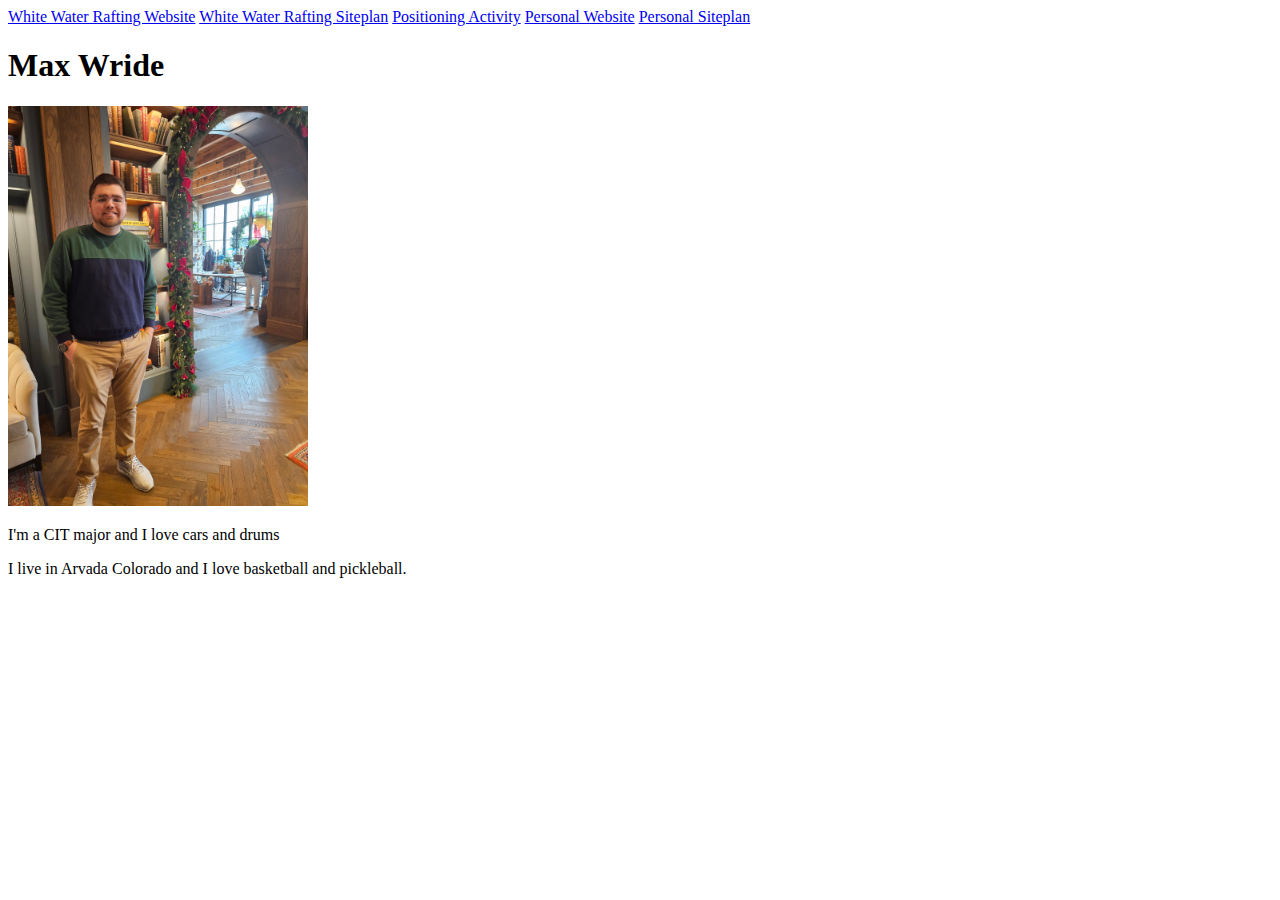
==== index.html @ 232ab8c5 "first commit" ====
<!DOCTYPE html>
<html lang="en">
<head>
    <meta charset="UTF-8">
    <meta name="viewport" content="width=, initial-scale=1.0">
    <title>WDD130 | Home</title>
</head>
<body>
    <nav>
        <a href="wwr/index.html">White Water Rafting Website</a>
        <a href="wwr/site-plan-rafting.html">White Water Rafting Siteplan</a>
        <a href="positioning.html">Positioning Activity</a>
        <a href="#">Personal Website</a>
        <a href="#">Personal Siteplan</a>
    </nav>     
   <h1>Max Wride</h1> 
   <img src="mypicture.jpg" alt="Me in North Carolina" width="300" >
   <p>I'm a CIT major and I love cars and drums</p>
   <p>I live in Arvada Colorado and I love basketball and pickleball.</p> 
</body>
</html>
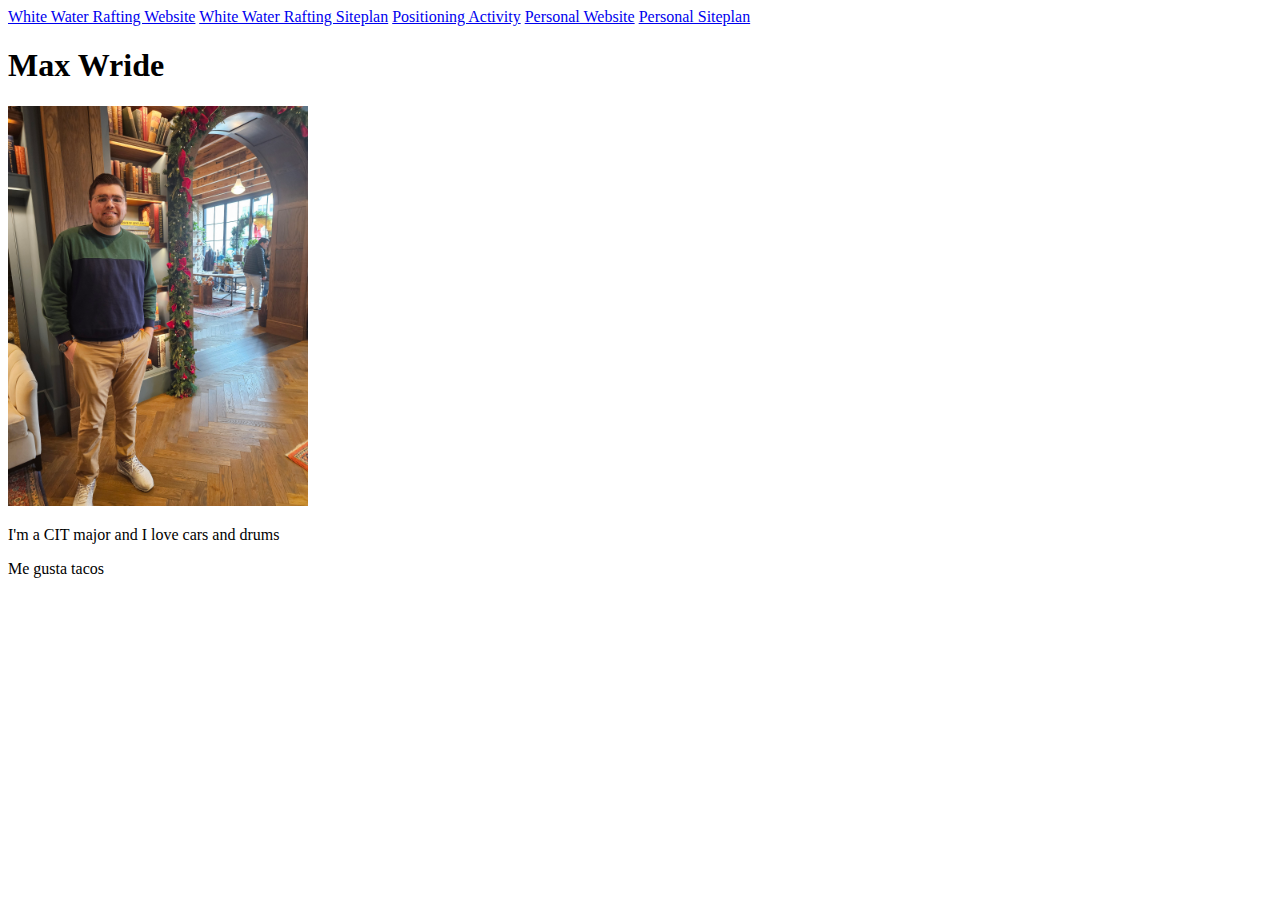
==== commit e9451184: "deleted a few messages from paragraph" ====
--- a/index.html
+++ b/index.html
@@ -16,6 +16,6 @@
    <h1>Max Wride</h1> 
    <img src="mypicture.jpg" alt="Me in North Carolina" width="300" >
    <p>I'm a CIT major and I love cars and drums</p>
-   <p>I live in Arvada Colorado and I love basketball and pickleball.</p> 
+   <p>Me gusta tacos</p> 
 </body>
 </html>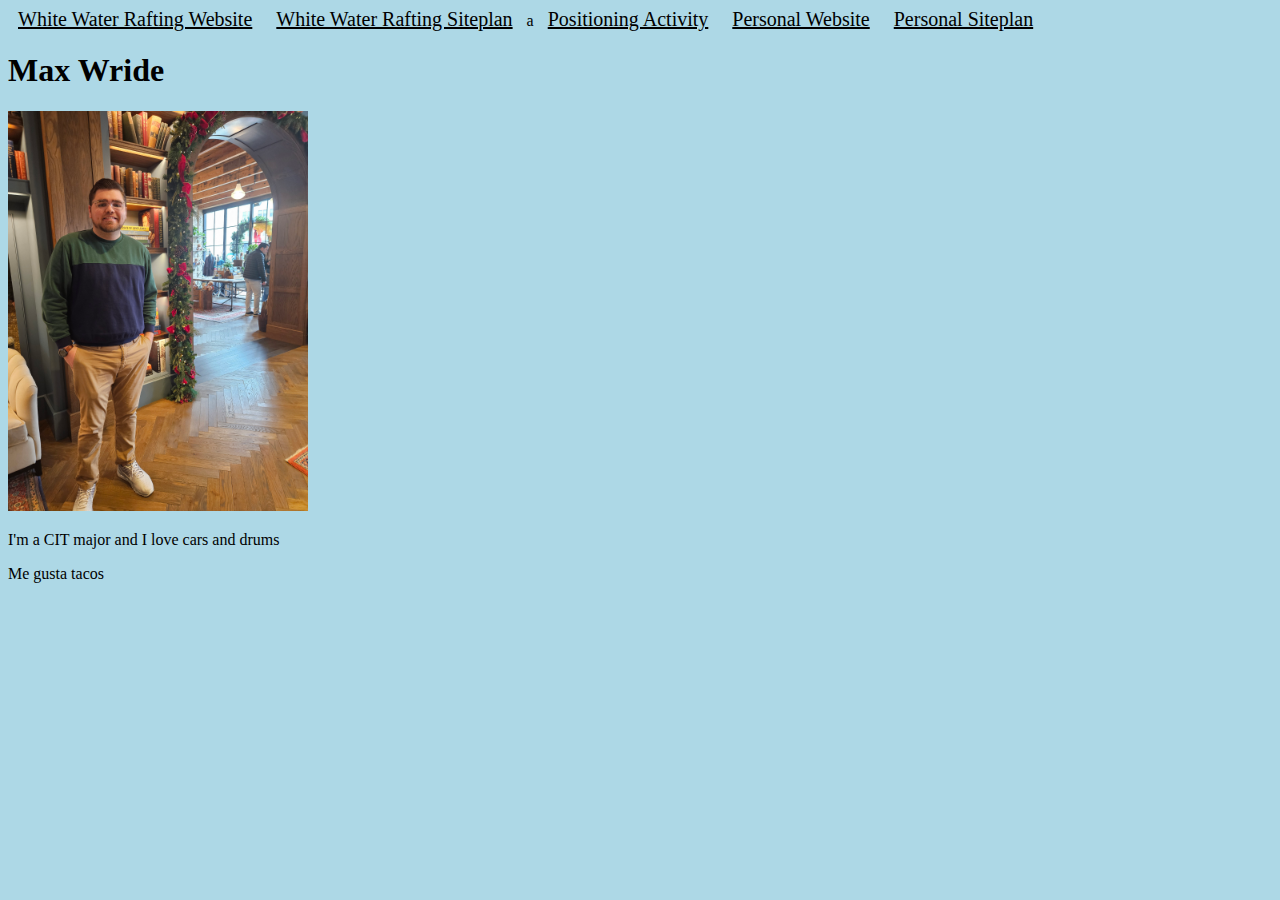
==== commit 87ce5762: "new homepage" ====
--- a/index.html
+++ b/index.html
@@ -4,17 +4,18 @@
     <meta charset="UTF-8">
     <meta name="viewport" content="width=, initial-scale=1.0">
     <title>WDD130 | Home</title>
+    <link href="cloud stuff/styles/styles.css" rel="stylesheet">
 </head>
 <body>
     <nav>
-        <a href="wwr/index.html">White Water Rafting Website</a>
-        <a href="wwr/site-plan-rafting.html">White Water Rafting Siteplan</a>
-        <a href="positioning.html">Positioning Activity</a>
-        <a href="#">Personal Website</a>
-        <a href="#">Personal Siteplan</a>
+        <a class="nav_link" href="wwr/index.html">White Water Rafting Website</a>
+        <a class="nav_link" href="wwr/site-plan-rafting.html">White Water Rafting Siteplan</a>
+    a   <a class="nav_link" href="positioning.html">Positioning Activity</a>
+        <a class="nav_link" href="#">Personal Website</a>
+        <a class="nav_link" href="#">Personal Siteplan</a>
     </nav>     
-   <h1>Max Wride</h1> 
-   <img src="mypicture.jpg" alt="Me in North Carolina" width="300" >
+   <h1 id="main_title">Max Wride</h1> 
+   <img src="mypicture.jpg" alt="Me in North Carolina" >
    <p>I'm a CIT major and I love cars and drums</p>
    <p>Me gusta tacos</p> 
 </body>
--- a/cloud stuff/styles/styles.css
+++ b/cloud stuff/styles/styles.css
@@ -0,0 +1,18 @@
+body {
+    background-color: lightblue;
+}
+
+.nav_link {
+    padding: 10px;
+    color: black;
+    font-size: 20px;
+}
+
+img{
+    width: 300px;
+}
+
+#main_title {
+    font_size: 4em;
+}
+
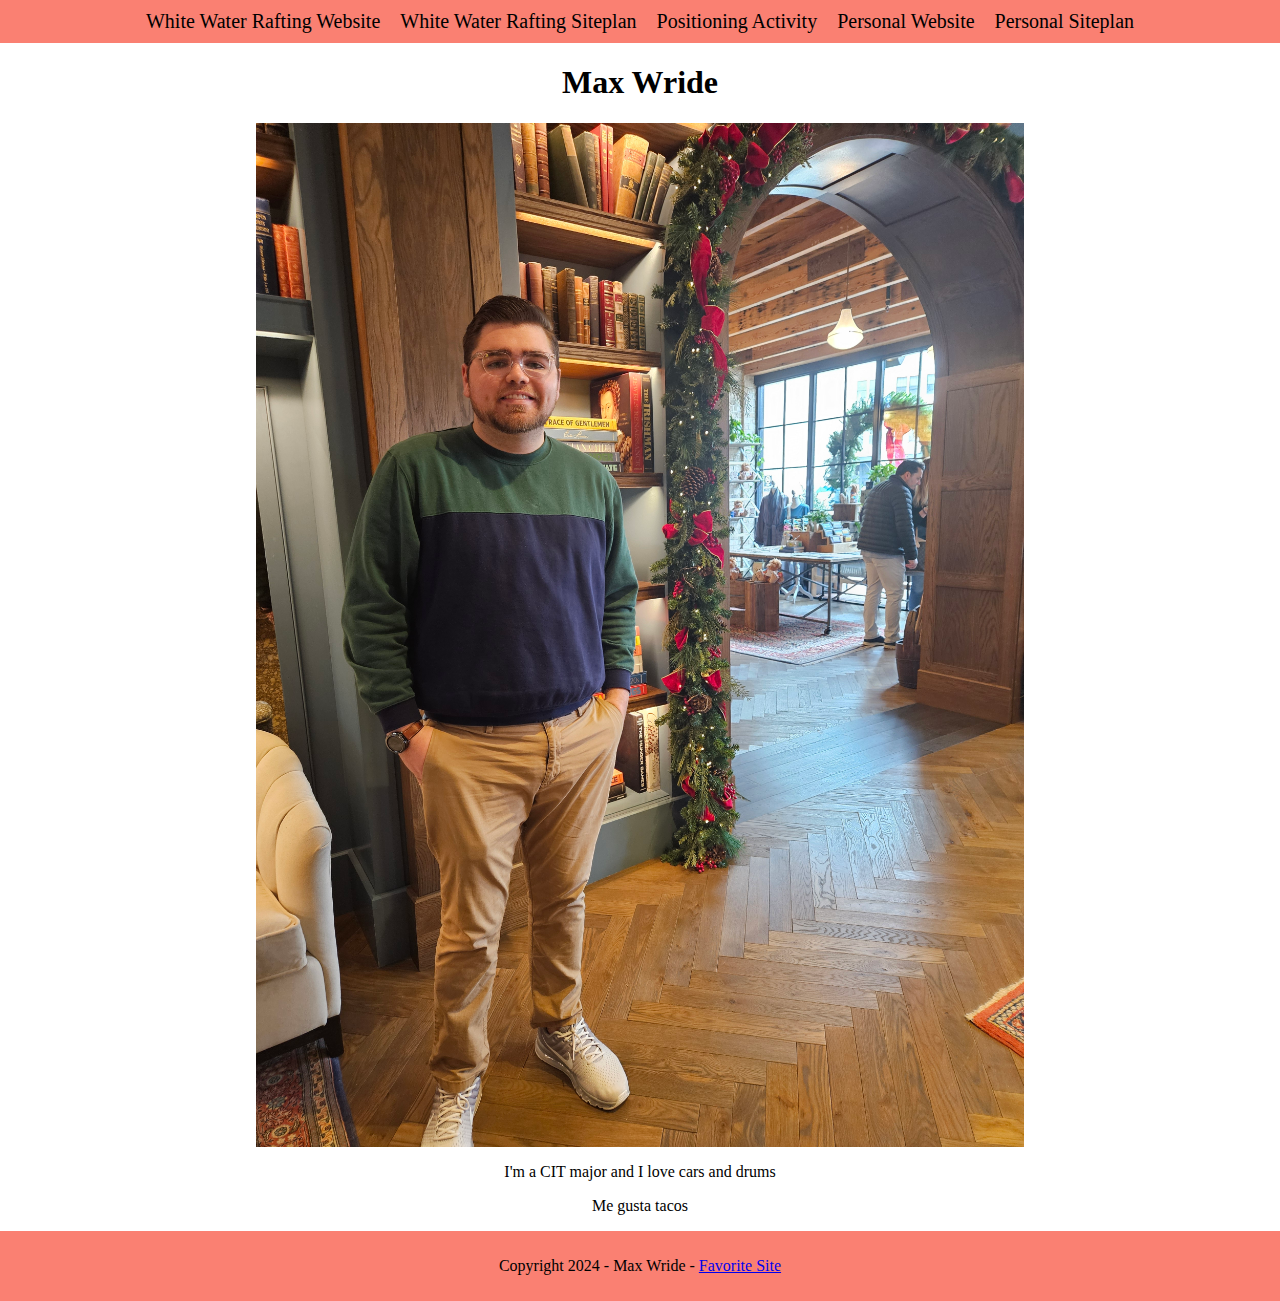
==== commit 5b214e01: "css" ====
--- a/index.html
+++ b/index.html
@@ -7,16 +7,25 @@
     <link href="cloud stuff/styles/styles.css" rel="stylesheet">
 </head>
 <body>
+    <div id="content">
+ <Header>
     <nav>
         <a class="nav_link" href="wwr/index.html">White Water Rafting Website</a>
         <a class="nav_link" href="wwr/site-plan-rafting.html">White Water Rafting Siteplan</a>
-    a   <a class="nav_link" href="positioning.html">Positioning Activity</a>
+       <a class="nav_link" href="positioning.html">Positioning Activity</a>
         <a class="nav_link" href="#">Personal Website</a>
         <a class="nav_link" href="#">Personal Siteplan</a>
-    </nav>     
+    </nav>  
+</header>
    <h1 id="main_title">Max Wride</h1> 
    <img src="mypicture.jpg" alt="Me in North Carolina" >
    <p>I'm a CIT major and I love cars and drums</p>
    <p>Me gusta tacos</p> 
+<footer>
+    <p>Copyright 2024 - Max Wride - <a
+    href="https://www.koenigsegg.com" target="_blank">Favorite Site</a>
+    </p>
+</footer>
+</div>
 </body>
 </html>--- a/cloud stuff/styles/styles.css
+++ b/cloud stuff/styles/styles.css
@@ -1,18 +1,45 @@
 body {
-    background-color: lightblue;
+    background-color: salmon;
+    padding: 0;
+    margin: 0;
 }
-
+#content {
+    max-width: 1600px;
+    margin: 0 auto;
+    background-color: white;
+}
+nav{
+    display: flex;
+    justify-content: center;
+    background-color: salmon;
+}
 .nav_link {
     padding: 10px;
     color: black;
     font-size: 20px;
+    text-decoration: none;
+    text-align: center;
 }
 
 img{
-    width: 300px;
+    width: 60%;
+    display: block;
+    margin: 0 auto;
+}
+nav a:hover {
+    color: salmon;
+    background-color: aliceblue;
+}
+#main_title {
+    text-align: center;
+    font_size: 4em;
+}
+p{
+    text-align: center;
+}
+footer{
+    background-color: salmon;
+    padding: 10px;
 }
 
-#main_title {
-    font_size: 4em;
-}
 
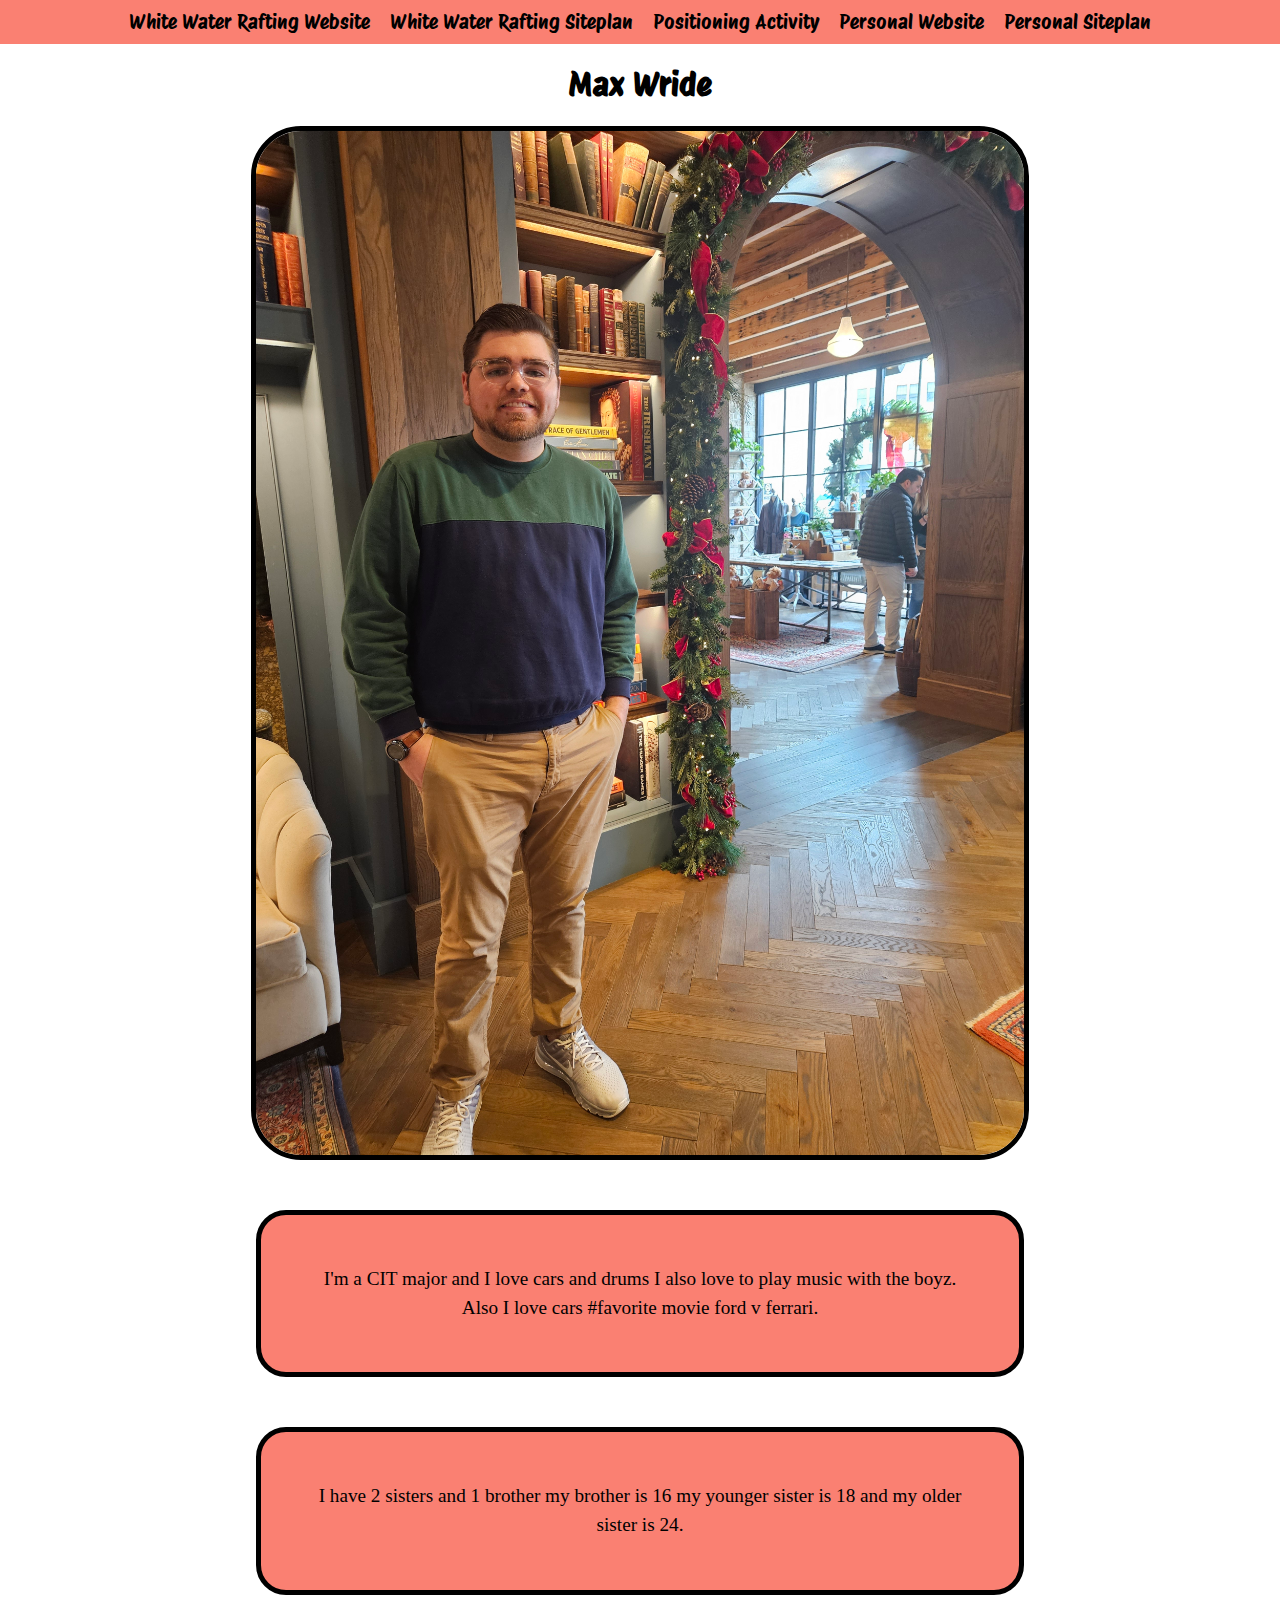
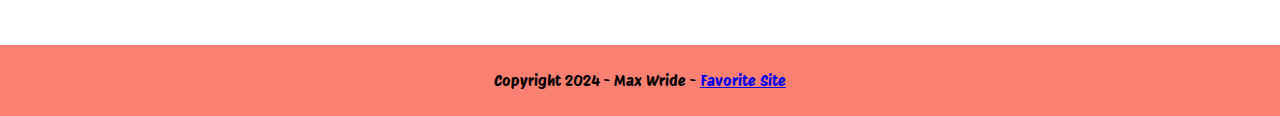
==== commit bc723c9b: "changed font" ====
--- a/index.html
+++ b/index.html
@@ -19,8 +19,8 @@
 </header>
    <h1 id="main_title">Max Wride</h1> 
    <img src="mypicture.jpg" alt="Me in North Carolina" >
-   <p>I'm a CIT major and I love cars and drums</p>
-   <p>Me gusta tacos</p> 
+   <p class="paragraph">I'm a CIT major and I love cars and drums I also love to play music with the boyz. Also I love cars #favorite movie ford v ferrari.</p>
+   <p class="paragraph">I have 2 sisters and 1 brother my brother is 16 my younger sister is 18 and my older sister is 24.</p> 
 <footer>
     <p>Copyright 2024 - Max Wride - <a
     href="https://www.koenigsegg.com" target="_blank">Favorite Site</a>
--- a/cloud stuff/styles/styles.css
+++ b/cloud stuff/styles/styles.css
@@ -1,3 +1,4 @@
+@import url('https://fonts.googleapis.com/css2?family=Protest+Riot&display=swap');
 body {
     background-color: salmon;
     padding: 0;
@@ -19,12 +20,15 @@
     font-size: 20px;
     text-decoration: none;
     text-align: center;
+    font-family: "Protest Riot", "Prostest Guerrilla Static", "Roboto";
 }
 
 img{
     width: 60%;
     display: block;
     margin: 0 auto;
+    border: 5px solid black;
+    border-radius: 50px;
 }
 nav a:hover {
     color: salmon;
@@ -33,13 +37,26 @@
 #main_title {
     text-align: center;
     font_size: 4em;
+    font-family: "Protest Riot", "Prostest Guerrilla Static", "Roboto";
 }
 p{
     text-align: center;
 }
+.paragraph{
+    width: 60%;
+    margin: 50px auto;
+    font-size: 1.2em;
+    line-height: 1.5em;
+    padding: 50px;
+    background-color: salmon; 
+    border: 5px solid black;
+    box-sizing: border-box;
+    border-radius: 30px;
+}
 footer{
     background-color: salmon;
     padding: 10px;
+    font-family: "Protest Riot", "Prostest Guerrilla Static", "Roboto";
 }
 
 
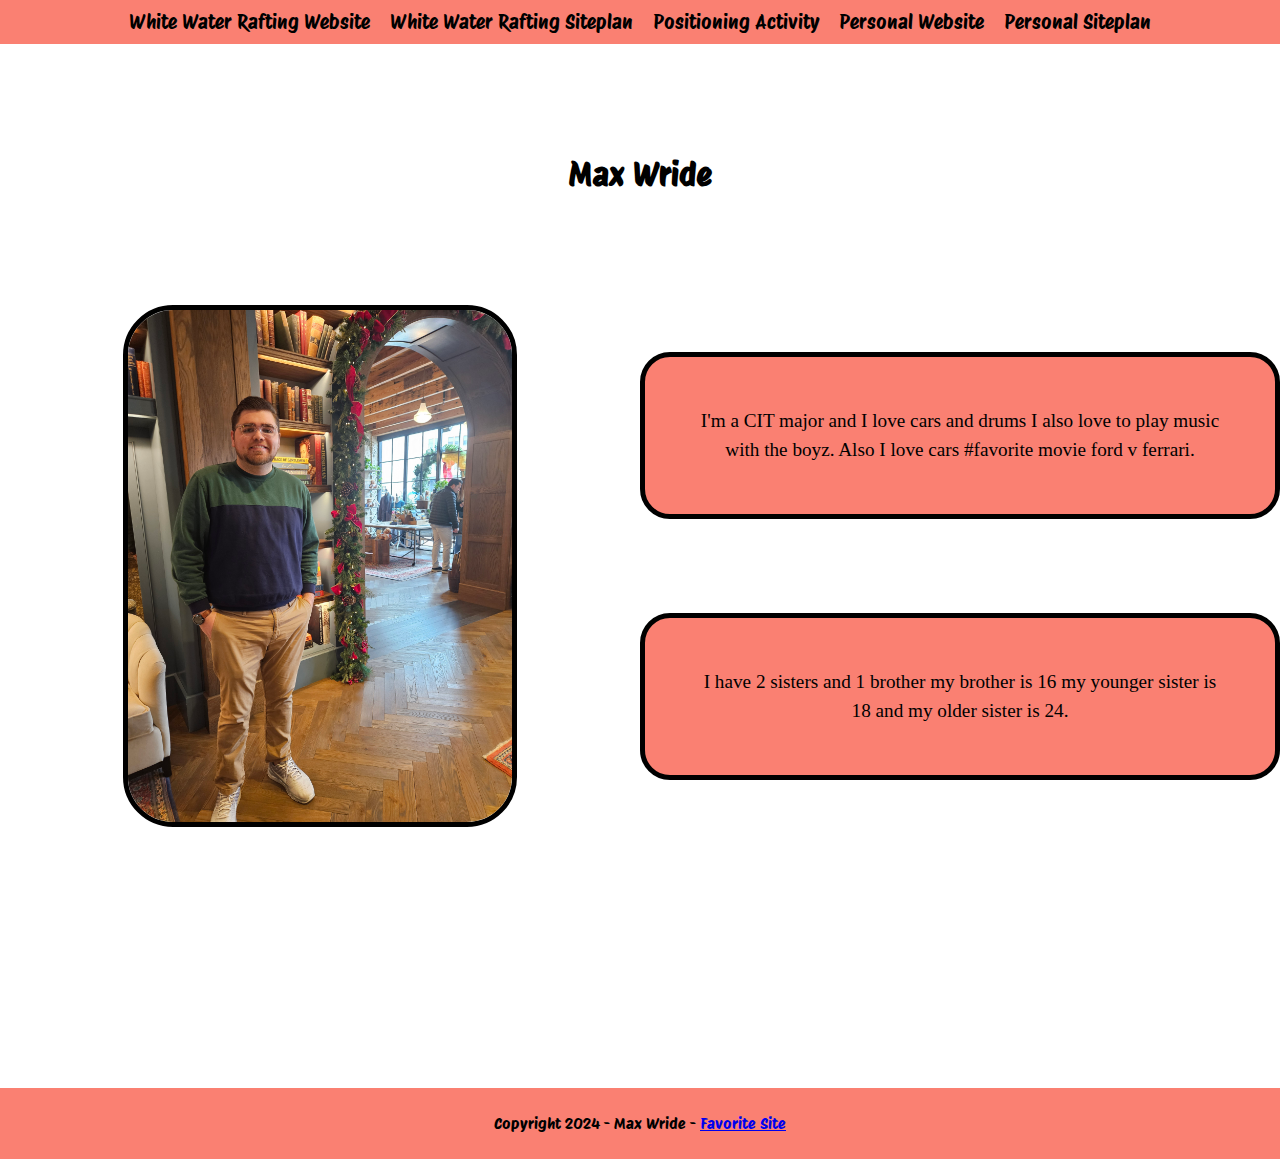
==== commit c6a47cd8: "changed css" ====
--- a/index.html
+++ b/index.html
@@ -4,23 +4,25 @@
     <meta charset="UTF-8">
     <meta name="viewport" content="width=, initial-scale=1.0">
     <title>WDD130 | Home</title>
-    <link href="cloud stuff/styles/styles.css" rel="stylesheet">
+    <link href="styles.css" rel="stylesheet">
 </head>
 <body>
     <div id="content">
- <Header>
-    <nav>
-        <a class="nav_link" href="wwr/index.html">White Water Rafting Website</a>
-        <a class="nav_link" href="wwr/site-plan-rafting.html">White Water Rafting Siteplan</a>
-       <a class="nav_link" href="positioning.html">Positioning Activity</a>
-        <a class="nav_link" href="#">Personal Website</a>
-        <a class="nav_link" href="#">Personal Siteplan</a>
-    </nav>  
-</header>
+    <Header>
+       <nav>
+           <a class="nav_link" href="wwr/index.html">White Water Rafting Website</a>
+           <a class="nav_link" href="wwr/site-plan-rafting.html">White Water Rafting Siteplan</a>
+          <a class="nav_link" href="positioning.html">Positioning Activity</a>
+           <a class="nav_link" href="#">Personal Website</a>
+           <a class="nav_link" href="#">Personal Siteplan</a>
+       </nav>  
+   </header>
+    <main>
    <h1 id="main_title">Max Wride</h1> 
    <img src="mypicture.jpg" alt="Me in North Carolina" >
-   <p class="paragraph">I'm a CIT major and I love cars and drums I also love to play music with the boyz. Also I love cars #favorite movie ford v ferrari.</p>
-   <p class="paragraph">I have 2 sisters and 1 brother my brother is 16 my younger sister is 18 and my older sister is 24.</p> 
+   <p class="paragraph1">I'm a CIT major and I love cars and drums I also love to play music with the boyz. Also I love cars #favorite movie ford v ferrari.</p>
+   <p class="paragraph2">I have 2 sisters and 1 brother my brother is 16 my younger sister is 18 and my older sister is 24.</p> 
+</main>
 <footer>
     <p>Copyright 2024 - Max Wride - <a
     href="https://www.koenigsegg.com" target="_blank">Favorite Site</a>
--- a/styles.css
+++ b/styles.css
@@ -0,0 +1,91 @@
+@import url('https://fonts.googleapis.com/css2?family=Protest+Riot&display=swap');
+body {
+    background-color: salmon;
+    padding: 0;
+    margin: 0;
+}
+#content {
+    max-width: 1600px;
+    margin: 0 auto;
+    background-color: white;
+}
+main{
+    display: grid;
+    grid-template-columns: 1fr 1fr;
+    align-items: center;
+    grid-template-rows: repeat(4,1fr);
+}
+nav{
+    display: flex;
+    justify-content: center;
+    background-color: salmon;
+}
+.nav_link {
+    padding: 10px;
+    color: black;
+    font-size: 20px;
+    text-decoration: none;
+    text-align: center;
+    font-family: "Protest Riot", "Prostest Guerrilla Static", "Roboto";
+}
+
+img{
+    width: 60%;
+    display: block;
+    margin: 0 auto;
+    border: 5px solid black;
+    border-radius: 50px;
+    grid-column: 1/2;
+    grid-row: 2/4;
+}
+nav a:hover {
+    color: salmon;
+    background-color: aliceblue;
+}
+#main_title {
+    text-align: center;
+    font_size: 4em;
+    font-family: "Protest Riot", "Prostest Guerrilla Static", "Roboto";
+    grid-column: 1/3;
+}
+p{
+    text-align: center;
+}
+.paragraph1{
+    /* width: 60%;
+    margin: 50px auto; */
+    font-size: 1.2em;
+    line-height: 1.5em;
+    padding: 50px;
+    background-color: salmon; 
+    border: 5px solid black;
+    box-sizing: border-box;
+    border-radius: 30px;
+    grid-column: 2/3;
+    grid-row: 2/3;
+}
+.paragraph2{
+    /* width: 60%;
+    margin: 50px auto; */
+    font-size: 1.2em;
+    line-height: 1.5em;
+    padding: 50px;
+    background-color: salmon; 
+    border: 5px solid black;
+    box-sizing: border-box;
+    border-radius: 30px;
+    grid-column: 2/3;
+    grid-row: 3/4;}
+footer{
+    background-color: salmon;
+    padding: 10px;
+    font-family: "Protest Riot", "Prostest Guerrilla Static", "Roboto";
+}
+
+@media screen and (max-width: 900px){
+    main{
+        display: block;
+    }
+}
+
+
